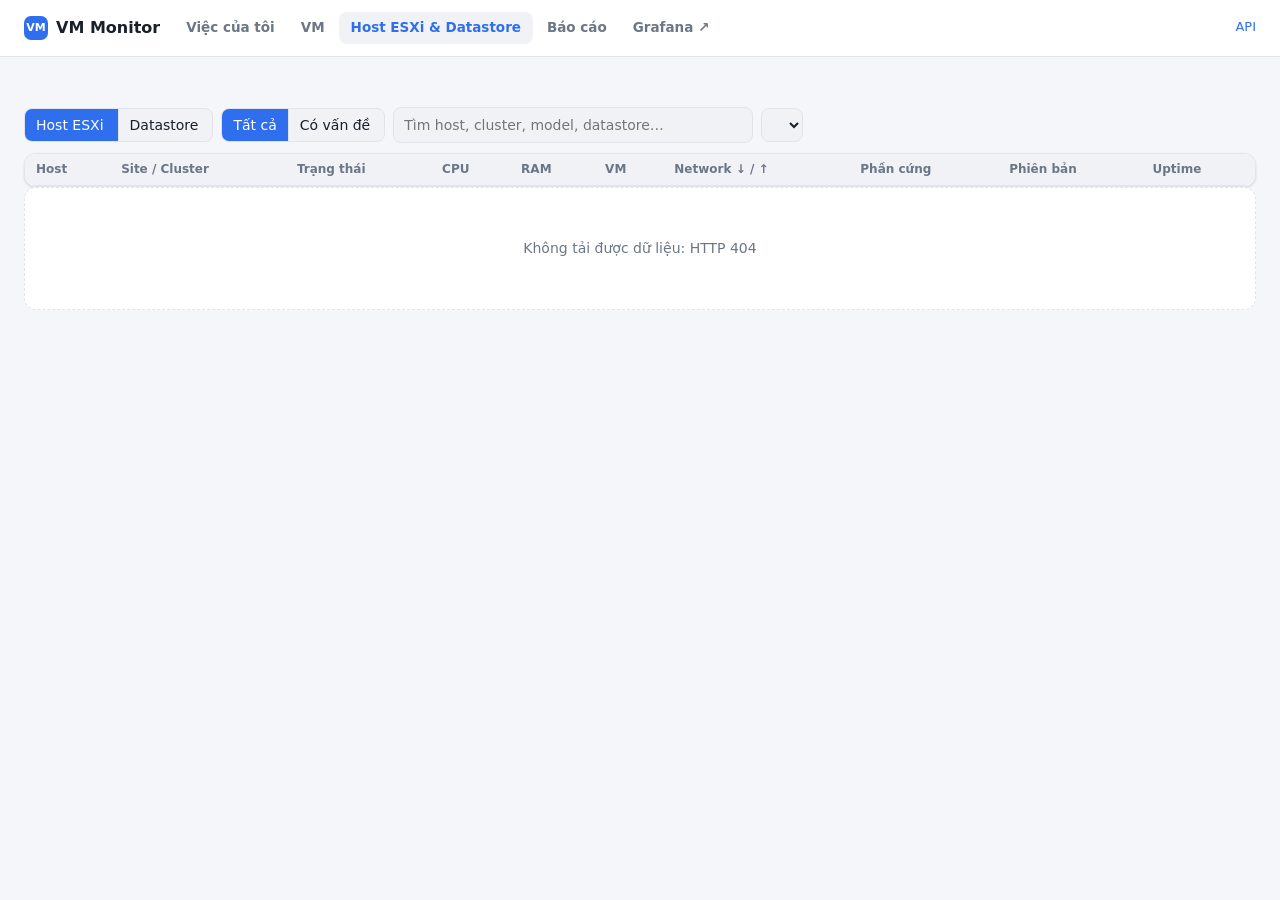
==== web-admin/src/main/resources/public/hosts.html @ b2235523 "VM Monitor: web-admin, web-khach, agent-docker - web-admin: web quản trị + nhân viên (Java 21 / Spri" ====
<!doctype html>
<html lang="vi">
<head>
<meta charset="utf-8">
<meta name="viewport" content="width=device-width, initial-scale=1">
<title>Host ESXi · VM Monitor</title>
<link rel="icon" href="data:image/svg+xml,<svg xmlns='http://www.w3.org/2000/svg' viewBox='0 0 32 32'><rect width='32' height='32' rx='8' fill='%232f6fed'/><path d='M7 20l5-6 4 4 5-8 4 5' stroke='white' stroke-width='2.5' fill='none' stroke-linecap='round' stroke-linejoin='round'/></svg>">
<link rel="stylesheet" href="app.css">
<style>
  .navtabs { display: flex; gap: 2px; }
  .navtabs a { padding: 6px 12px; border-radius: 8px; color: var(--muted); font-weight: 600; font-size: 13.5px; }
  .navtabs a.on { background: var(--panel-2); color: var(--accent); }
  .navtabs a:hover { text-decoration: none; color: var(--accent); }
  .st { font-size: 11px; font-weight: 700; padding: 2px 8px; border-radius: 99px; white-space: nowrap; }
  .st.ok { background: color-mix(in srgb, var(--ok) 16%, transparent); color: var(--ok); }
  .st.warn { background: color-mix(in srgb, var(--warn) 18%, transparent); color: var(--warn); }
  .st.err { background: color-mix(in srgb, var(--crit) 16%, transparent); color: var(--crit); }
  .st.off { background: var(--panel-2); color: var(--muted); }
  .health { width: 9px; height: 9px; border-radius: 50%; display: inline-block; margin-right: 7px; vertical-align: middle; }
  .health.green { background: var(--ok); } .health.yellow { background: var(--warn); } .health.red { background: var(--crit); } .health.gray { background: var(--off); }
  .htable { min-width: 1150px; }
  .htable td.sub { color: var(--muted); font-size: 12px; }
  .cell2 { display: grid; gap: 3px; min-width: 120px; }
  .cell2 small { color: var(--muted); font-size: 11.5px; }
</style>
</head>
<body>
<header class="top">
  <h1><span class="logo">VM</span><span class="t">VM Monitor</span></h1>
  <nav class="navtabs"><a href="home">Việc của tôi</a><a href="./">VM</a><a href="hosts" class="on">Host ESXi &amp; Datastore</a><a href="report">Báo cáo</a><a id="grafana-link" target="_blank" rel="noopener" title="Mở dashboard Grafana">Grafana ↗</a></nav>
  <div class="spacer"></div>
  <nav class="links"><a href="settings" id="settings-link" hidden>⚙ Cài đặt</a><a href="docs" target="_blank" rel="noopener">API</a></nav>
</header>
<main>
  <section class="sites" id="sites"></section>
  <section class="stats" id="stats"></section>

  <section class="toolbar">
    <div class="seg" id="kind"><button data-v="hosts" class="on">Host ESXi <b id="c-hosts"></b></button><button data-v="ds">Datastore <b id="c-ds"></b></button></div>
    <div class="seg" id="status"><button data-v="" class="on">Tất cả</button><button data-v="problem">Có vấn đề <b id="c-problem"></b></button></div>
    <input id="q" type="search" placeholder="Tìm host, cluster, model, datastore…" autocomplete="off">
    <select id="sort" aria-label="Sắp xếp"></select>
  </section>

  <section class="panel" id="hostwrap"><div class="tscroll"><table class="vmtable htable">
    <thead><tr><th>Host</th><th>Site / Cluster</th><th>Trạng thái</th><th>CPU</th><th>RAM</th><th>VM</th><th>Network ↓ / ↑</th><th>Phần cứng</th><th>Phiên bản</th><th>Uptime</th></tr></thead>
    <tbody id="hrows"></tbody></table></div></section>
  <section class="panel" id="dswrap" hidden><div class="tscroll"><table class="vmtable htable">
    <thead><tr><th>Datastore</th><th>Site</th><th>Loại</th><th>Đã dùng</th><th>Dung lượng</th><th>Còn trống</th><th>Đã cấp phát</th><th>Host</th><th>VM</th><th>Trạng thái</th></tr></thead>
    <tbody id="drows"></tbody></table></div></section>
  <div class="empty" id="empty" hidden></div>
</main>

<div class="overlay" id="overlay"></div>
<aside class="drawer" id="drawer" aria-hidden="true">
  <header class="top">
    <h1 id="d-title">—</h1><div id="d-status"></div>
    <div class="spacer"></div>
    <select id="range"><option value="3600" selected>1 giờ</option><option value="21600">6 giờ</option><option value="86400">24 giờ</option><option value="604800">7 ngày</option></select>
    <a class="btn" id="d-vms" href="#" style="padding:7px 10px;border:1px solid var(--border);border-radius:8px">Xem VM trên host</a>
    <button id="d-close">Đóng ✕</button>
  </header>
  <div class="body">
    <div class="info" id="d-info"></div>
    <div class="charts">
      <div class="chart"><h3>CPU <span class="now" id="n-cpu"></span></h3><canvas id="c-cpu"></canvas></div>
      <div class="chart"><h3>RAM <span class="now" id="n-mem"></span></h3><canvas id="c-mem"></canvas></div>
      <div class="chart"><h3>Network <span class="legend"><span><i style="background:var(--rx)"></i>In</span><span><i style="background:var(--tx)"></i>Out</span></span><span class="now" id="n-net"></span></h3><canvas id="c-net"></canvas></div>
      <div class="chart"><h3>Disk I/O <span class="legend"><span><i style="background:var(--rx)"></i>Read</span><span><i style="background:var(--disk)"></i>Write</span></span><span class="now" id="n-io"></span></h3><canvas id="c-io"></canvas></div>
    </div>
    <div class="panel"><table class="mounts"><thead><tr><th>Datastore gắn với host</th><th>Loại</th><th>Dung lượng</th><th>Còn trống</th><th style="width:30%">Đã dùng</th></tr></thead><tbody id="d-ds"></tbody></table></div>
  </div>
</aside>
<div class="tip" id="tip"></div>
<script src="hosts.js"></script>
<script src="imp.js"></script>
</body>
</html>
---- web-admin/src/main/resources/public/app.css ----
:root {
  --bg: #f4f6f9; --panel: #ffffff; --panel-2: #f0f2f6; --border: #e1e5eb;
  --text: #18202b; --muted: #6b7686; --accent: #2f6fed; --accent-text: #ffffff;
  --cpu: #2f6fed; --mem: #8a4fd8; --disk: #d97a14; --rx: #12a37f; --tx: #e0457b;
  --ok: #1f9d55; --warn: #c98a00; --crit: #d63c3c; --off: #9aa3af; --power: #6b7686;
  --shadow: 0 1px 2px rgba(16,24,40,.06), 0 1px 3px rgba(16,24,40,.08);
}
@media (prefers-color-scheme: dark) {
  :root:not([data-theme="light"]) {
    --bg: #0f141b; --panel: #171d26; --panel-2: #1e2531; --border: #2a3240;
    --text: #e6ebf2; --muted: #8b96a8; --accent: #5b8cff;
    --cpu: #5b8cff; --mem: #a97cf0; --disk: #f0a040; --rx: #3cc79d; --tx: #f06a98;
    --ok: #3cc77a; --warn: #f2c037; --crit: #f26464; --off: #5f6877; --power: #8b96a8;
    --shadow: none;
  }
}
:root[data-theme="dark"] {
  --bg: #0f141b; --panel: #171d26; --panel-2: #1e2531; --border: #2a3240;
  --text: #e6ebf2; --muted: #8b96a8; --accent: #5b8cff;
  --cpu: #5b8cff; --mem: #a97cf0; --disk: #f0a040; --rx: #3cc79d; --tx: #f06a98;
  --ok: #3cc77a; --warn: #f2c037; --crit: #f26464; --off: #5f6877; --power: #8b96a8;
  --shadow: none;
}
* { box-sizing: border-box; }
html { color-scheme: light dark; }
body { margin: 0; background: var(--bg); color: var(--text); font: 14px/1.45 system-ui, -apple-system, "Segoe UI", Roboto, sans-serif; }
a { color: var(--accent); text-decoration: none; }
a:hover { text-decoration: underline; }
[hidden] { display: none !important; }
code { background: var(--panel-2); padding: 1px 6px; border-radius: 6px; font-size: 12.5px; font-family: ui-monospace, Consolas, monospace; }

header.top { display: flex; align-items: center; gap: 14px; padding: 12px 24px; background: var(--panel); border-bottom: 1px solid var(--border); position: sticky; top: 0; z-index: 5; flex-wrap: wrap; }
header.top h1 { font-size: 16px; margin: 0; font-weight: 650; display: flex; align-items: center; gap: 8px; min-width: 0; overflow: hidden; text-overflow: ellipsis; white-space: nowrap; }
.logo { width: 24px; height: 24px; border-radius: 7px; background: var(--accent); display: grid; place-items: center; color: #fff; font-size: 11px; flex: none; }
.live { font-size: 12px; color: var(--muted); display: flex; align-items: center; gap: 6px; }
.live i { width: 8px; height: 8px; border-radius: 50%; background: var(--off); }
.live.on i { background: var(--ok); box-shadow: 0 0 0 3px color-mix(in srgb, var(--ok) 25%, transparent); }
.live.off i { background: var(--power); }
.spacer { flex: 1; }
.links { display: flex; gap: 14px; align-items: center; font-size: 13px; }
.user { color: var(--muted); display: flex; gap: 8px; align-items: center; }
.user b { color: var(--text); font-weight: 600; }
.role { font-size: 11px; padding: 1px 7px; border-radius: 99px; background: var(--panel-2); border: 1px solid var(--border); }

input, select, button { font: inherit; color: var(--text); background: var(--panel-2); border: 1px solid var(--border); border-radius: 8px; padding: 7px 10px; }
button { cursor: pointer; }
button:hover:not(:disabled) { border-color: var(--accent); }
button:disabled { opacity: .45; cursor: default; }
button.ghost { background: transparent; border-color: transparent; }
button.primary { background: var(--accent); border-color: var(--accent); color: var(--accent-text); }
input:focus-visible, select:focus-visible, button:focus-visible { outline: 2px solid var(--accent); outline-offset: 1px; }
.seg { display: inline-flex; border: 1px solid var(--border); border-radius: 8px; overflow: hidden; background: var(--panel-2); }
.seg button { border: 0; border-radius: 0; background: transparent; padding: 6px 11px; white-space: nowrap; }
.seg button + button { border-left: 1px solid var(--border); }
.seg button.on { background: var(--accent); color: var(--accent-text); }
.seg button b { font-weight: 600; opacity: .75; margin-left: 3px; font-variant-numeric: tabular-nums; }

main { padding: 18px 24px 40px; max-width: 1680px; margin: 0 auto; }
.panel { background: var(--panel); border: 1px solid var(--border); border-radius: 12px; box-shadow: var(--shadow); }
.panel-head { display: flex; align-items: center; gap: 10px; padding: 10px 14px; flex-wrap: wrap; }
.panel-head h2 { font-size: 14px; margin: 0; }
.panel-head button { padding: 4px 10px; font-size: 12px; }
.panel-head .seg button { padding: 4px 10px; font-size: 12px; }

/* sites */
.sites { display: flex; gap: 10px; overflow-x: auto; padding-bottom: 4px; margin-bottom: 14px; scrollbar-width: thin; }
.site { flex: 0 0 auto; min-width: 190px; background: var(--panel); border: 1px solid var(--border); border-radius: 12px; padding: 10px 13px; cursor: pointer; text-align: left; box-shadow: var(--shadow); display: grid; gap: 4px; }
.site:hover { border-color: var(--accent); }
.site.on { border-color: var(--accent); box-shadow: 0 0 0 2px color-mix(in srgb, var(--accent) 30%, transparent); }
.site .sn { display: flex; align-items: center; gap: 7px; font-weight: 650; font-size: 14px; }
.site .sn .crit { margin-left: auto; }
.site .sm { font-size: 12px; color: var(--muted); display: flex; gap: 10px; font-variant-numeric: tabular-nums; flex-wrap: wrap; }
.site .sm b { color: var(--text); font-weight: 600; }
.site .bars { display: grid; grid-template-columns: 1fr 1fr; gap: 6px; margin-top: 2px; }
.site .bars div { font-size: 11px; color: var(--muted); }
.mini { height: 4px; background: var(--panel-2); border-radius: 99px; overflow: hidden; margin-top: 2px; }
.mini > i { display: block; height: 100%; border-radius: 99px; }
.pill { font-size: 11px; font-weight: 700; padding: 1px 7px; border-radius: 99px; }
.pill.crit { background: color-mix(in srgb, var(--crit) 16%, transparent); color: var(--crit); }
.pill.warn { background: color-mix(in srgb, var(--warn) 18%, transparent); color: var(--warn); }
.pill.ok { background: color-mix(in srgb, var(--ok) 16%, transparent); color: var(--ok); }

.stats { display: grid; grid-template-columns: repeat(auto-fit, minmax(160px, 1fr)); gap: 12px; margin-bottom: 14px; }
.stat { background: var(--panel); border: 1px solid var(--border); border-radius: 12px; padding: 11px 14px; box-shadow: var(--shadow); }
.stat .k { color: var(--muted); font-size: 11.5px; text-transform: uppercase; letter-spacing: .04em; }
.stat .v { font-size: 22px; font-weight: 650; margin-top: 2px; font-variant-numeric: tabular-nums; white-space: nowrap; }
.stat .v small { font-size: 12.5px; color: var(--muted); font-weight: 500; }
.danger { color: var(--crit); }

/* alerts */
.alerts { margin-bottom: 14px; }
.count { background: var(--crit); color: #fff; border-radius: 99px; font-size: 12px; padding: 1px 8px; font-weight: 600; }
.count.zero { background: var(--ok); }
.count.warnonly { background: var(--warn); color: #222; }
.chips { display: inline-flex; gap: 6px; flex-wrap: wrap; }
.chip { font-size: 11px; padding: 2px 8px; border-radius: 99px; background: var(--panel-2); color: var(--muted); border: 1px solid var(--border); }
.chip.on { color: var(--ok); border-color: color-mix(in srgb, var(--ok) 40%, transparent); }
.alert-list { list-style: none; margin: 0; padding: 0; border-top: 1px solid var(--border); max-height: 240px; overflow-y: auto; }
.alerts.collapsed .alert-list, .alerts.collapsed .alert-empty { display: none; }
.alert-list li { display: grid; grid-template-columns: 74px 1fr auto; gap: 10px; align-items: center; padding: 6px 14px; border-bottom: 1px solid var(--border); font-size: 13px; }
.alert-list li:last-child { border-bottom: 0; }
.alert-list li.click { cursor: pointer; }
.alert-list li.click:hover { background: var(--panel-2); }
.alert-list time { color: var(--muted); font-size: 12px; white-space: nowrap; font-variant-numeric: tabular-nums; }
.alert-more { padding: 6px 14px; color: var(--muted); font-size: 12px; border-top: 1px solid var(--border); }
.sev { font-size: 10.5px; font-weight: 700; text-transform: uppercase; letter-spacing: .03em; padding: 2px 6px; border-radius: 6px; text-align: center; white-space: nowrap; }
.sev.critical { background: color-mix(in srgb, var(--crit) 16%, transparent); color: var(--crit); }
.sev.warning { background: color-mix(in srgb, var(--warn) 18%, transparent); color: var(--warn); }
.sev.info { background: color-mix(in srgb, var(--accent) 16%, transparent); color: var(--accent); }
.sev.resolved { background: color-mix(in srgb, var(--ok) 16%, transparent); color: var(--ok); }
.alert-empty { padding: 10px 14px; color: var(--muted); font-size: 13px; border-top: 1px solid var(--border); }

/* toolbar */
.toolbar { display: flex; gap: 8px; flex-wrap: wrap; align-items: center; margin-bottom: 10px; }
.toolbar input { flex: 1; min-width: 200px; max-width: 360px; }

/* table */
.tscroll { overflow-x: auto; border-radius: 12px; }
table { width: 100%; border-collapse: collapse; }
th, td { text-align: left; padding: 7px 11px; border-bottom: 1px solid var(--border); font-size: 13px; }
th { color: var(--muted); font-weight: 600; font-size: 12px; background: var(--panel-2); white-space: nowrap; position: sticky; top: 0; }
tbody tr:last-child td { border-bottom: 0; }
.vmtable { min-width: 1100px; }
.vmtable th[data-sort] { cursor: pointer; user-select: none; }
.vmtable th[data-sort]:hover, .vmtable th.sorted { color: var(--accent); }
.vmtable tbody tr { cursor: pointer; }
.vmtable tbody tr:hover { background: var(--panel-2); }
.vmtable tr.offline td, .vmtable tr.off td { color: var(--muted); }
.vmtable tr.crit td:first-child { box-shadow: inset 3px 0 var(--crit); }
.vmtable tr.warn td:first-child { box-shadow: inset 3px 0 var(--warn); }
.vmtable td { white-space: nowrap; font-variant-numeric: tabular-nums; }
.vmtable td.nm { max-width: 320px; overflow: hidden; text-overflow: ellipsis; }
.vmtable td.os, .vmtable td.ch { max-width: 200px; overflow: hidden; text-overflow: ellipsis; color: var(--muted); }
.cell-bar { display: grid; grid-template-columns: 56px 44px; align-items: center; gap: 7px; }
.cell-bar em { font-style: normal; text-align: right; }
.bar { height: 6px; background: var(--panel-2); border-radius: 99px; overflow: hidden; }
.bar > div { height: 100%; border-radius: 99px; transition: width .4s; }
.dot { width: 8px; height: 8px; border-radius: 50%; background: var(--ok); display: inline-block; flex: none; vertical-align: middle; margin-right: 7px; }
.offline .dot, .dot.offline { background: var(--crit); }
.off .dot, .dot.off { background: transparent; border: 1.5px solid var(--power); }
.tag-off { font-size: 11px; color: var(--power); border: 1px solid var(--border); border-radius: 6px; padding: 0 5px; margin-left: 6px; }
.tag-lost { font-size: 11px; color: var(--crit); margin-left: 6px; }

/* cards */
.grid { display: grid; grid-template-columns: repeat(auto-fill, minmax(300px, 1fr)); gap: 12px; }
.card { background: var(--panel); border: 1px solid var(--border); border-radius: 12px; padding: 12px 14px; box-shadow: var(--shadow); cursor: pointer; position: relative; }
.card:hover { border-color: var(--accent); }
.card.off, .card.offline { opacity: .65; }
.card.crit { border-left: 3px solid var(--crit); }
.card.warn { border-left: 3px solid var(--warn); }
.card-head { display: flex; align-items: center; gap: 6px; }
.card-head b { font-size: 14px; overflow: hidden; text-overflow: ellipsis; white-space: nowrap; }
.card-head .tag { margin-left: auto; font-size: 11px; color: var(--muted); background: var(--panel-2); padding: 2px 7px; border-radius: 99px; white-space: nowrap; }
.sub { color: var(--muted); font-size: 12px; margin: 2px 0 8px; white-space: nowrap; overflow: hidden; text-overflow: ellipsis; }
.meter { display: grid; grid-template-columns: 40px 1fr 50px; align-items: center; gap: 9px; margin: 5px 0; }
.meter span { font-size: 12px; color: var(--muted); font-weight: 600; }
.meter em { font-style: normal; text-align: right; font-variant-numeric: tabular-nums; font-weight: 600; font-size: 13px; }
.net { display: grid; grid-template-columns: 1fr 1fr; gap: 8px; margin-top: 8px; padding-top: 8px; border-top: 1px dashed var(--border); font-size: 12px; color: var(--muted); }
.net b { display: block; color: var(--text); font-size: 13px; font-variant-numeric: tabular-nums; }
.spark { width: 100%; height: 32px; display: block; margin-top: 8px; }
.badge { position: absolute; top: -7px; right: 12px; background: var(--crit); color: #fff; font-size: 11px; font-weight: 700; padding: 1px 7px; border-radius: 99px; }
.badge.warning { background: var(--warn); color: #222; }

.empty { text-align: center; color: var(--muted); padding: 50px 20px; border: 1px dashed var(--border); border-radius: 12px; background: var(--panel); }
.pager { display: flex; justify-content: center; align-items: center; gap: 6px; margin-top: 14px; flex-wrap: wrap; color: var(--muted); font-size: 13px; }
.pager button { padding: 5px 11px; min-width: 36px; }
.pager button.cur { background: var(--accent); color: var(--accent-text); border-color: var(--accent); }
.pager select { padding: 4px 6px; }

/* drawer */
.overlay { position: fixed; inset: 0; background: rgba(0,0,0,.35); display: none; z-index: 10; }
.overlay.open { display: block; }
.drawer { position: fixed; top: 0; right: 0; bottom: 0; width: min(960px, 100%); background: var(--bg); border-left: 1px solid var(--border); z-index: 11; transform: translateX(100%); transition: transform .2s; overflow-y: auto; visibility: hidden; }
.drawer.open { transform: none; visibility: visible; }
.drawer .body { padding: 16px 24px 40px; display: grid; gap: 14px; }
.info { display: grid; grid-template-columns: repeat(auto-fit, minmax(170px, 1fr)); gap: 10px; }
.info div { background: var(--panel); border: 1px solid var(--border); border-radius: 10px; padding: 8px 12px; font-size: 13px; overflow-wrap: anywhere; }
.info small { display: block; color: var(--muted); font-size: 11px; text-transform: uppercase; letter-spacing: .04em; }
.d-alerts:empty { display: none; }
.charts { display: grid; grid-template-columns: repeat(auto-fit, minmax(380px, 1fr)); gap: 14px; }
.chart { background: var(--panel); border: 1px solid var(--border); border-radius: 12px; padding: 12px 14px; }
.chart h3 { margin: 0 0 6px; font-size: 13px; display: flex; align-items: baseline; gap: 10px; flex-wrap: wrap; }
.chart h3 .now { margin-left: auto; font-weight: 600; font-variant-numeric: tabular-nums; }
.legend { display: flex; gap: 12px; font-size: 12px; color: var(--muted); font-weight: 500; }
.legend i { display: inline-block; width: 10px; height: 3px; border-radius: 2px; margin-right: 4px; vertical-align: middle; }
.chart canvas { width: 100%; height: 170px; display: block; }
.mounts td.num { font-variant-numeric: tabular-nums; }
.hint { color: var(--muted); font-size: 12px; margin: 0; overflow-wrap: anywhere; }
.tip { position: fixed; pointer-events: none; background: var(--panel); border: 1px solid var(--border); border-radius: 8px; padding: 6px 9px; font-size: 12px; box-shadow: 0 4px 14px rgba(0,0,0,.15); z-index: 20; display: none; white-space: nowrap; }
.toast { position: fixed; bottom: 18px; left: 50%; transform: translateX(-50%); background: var(--panel); border: 1px solid var(--border); border-radius: 10px; padding: 10px 14px; box-shadow: 0 6px 20px rgba(0,0,0,.18); z-index: 30; font-size: 13px; display: none; max-width: calc(100% - 32px); }

@media (max-width: 720px) {
  header.top, main, .drawer .body { padding-left: 16px; padding-right: 16px; }
  header.top .t { display: none; }
  .toolbar input { max-width: none; min-width: 100%; order: -1; }
  .toolbar .seg { overflow-x: auto; max-width: 100%; }
  .charts { grid-template-columns: 1fr; }
  .grid { grid-template-columns: 1fr; }
  .alert-list li { grid-template-columns: 64px 1fr; }
  .alert-list time { grid-column: 2; }
  .stat .v { font-size: 19px; }
}

/* thẻ site: dòng phụ (host / datastore / khách / network) */
.site { min-width: 235px; }
.site .sm2 { font-size: 11.5px; gap: 8px; }
.site .bars { grid-template-columns: repeat(3, minmax(0, 1fr)); gap: 10px; }
.site .bars > div { white-space: nowrap; }
.warn-t { color: var(--warn, #c98a00); }
/* 10 thẻ chỉ số = 2 hàng x 5 cột, không để hở */
.stats { grid-template-columns: repeat(5, minmax(0, 1fr)); }
.stat { min-width: 0; }
.stat .v { display: flex; flex-wrap: wrap; align-items: baseline; column-gap: 5px; white-space: normal; }
.stat .v small { white-space: normal; line-height: 1.35; }
a.stat { color: inherit; text-decoration: none; display: block; }
a.stat:hover { border-color: var(--accent); text-decoration: none; }
@media (max-width: 1100px) { .stats { grid-template-columns: repeat(auto-fill, minmax(190px, 1fr)); } }

/* chọn nhiều VM để gán khách */
.bulk { position: sticky; top: 58px; z-index: 5; display: flex; flex-wrap: wrap; align-items: center; gap: 8px; background: var(--panel); border: 1px solid var(--accent);
  border-radius: 12px; padding: 8px 12px; margin-bottom: 10px; box-shadow: var(--shadow); }
.bulk #bulk-cust { min-width: 220px; }
.vmtable .pickc { width: 34px; text-align: center; padding-left: 10px; padding-right: 0; cursor: default; }
.vmtable .pickc input { cursor: pointer; width: 15px; height: 15px; }
.vmtable tr.picked td { background: color-mix(in srgb, var(--accent) 9%, transparent); }
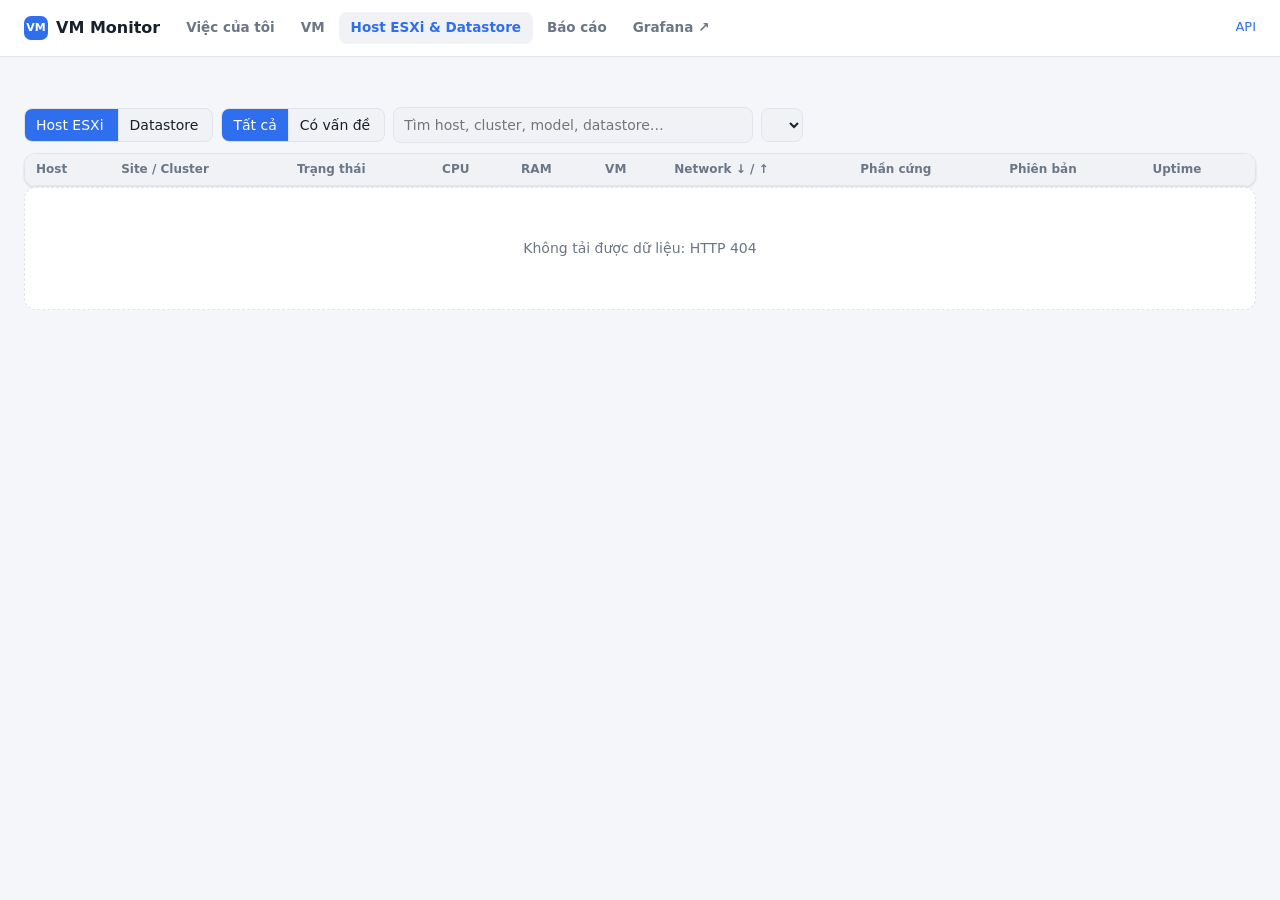
==== commit 37965721: "Biểu đồ: kéo chuột để phóng to, nhấp đúp thu nhỏ, chọn khoảng tuỳ chỉnh; update.sh cập nhật khi đang" ====
--- a/web-admin/src/main/resources/public/hosts.html
+++ b/web-admin/src/main/resources/public/hosts.html
@@ -72,6 +72,7 @@
   </div>
 </aside>
 <div class="tip" id="tip"></div>
+<script src="timewin.js"></script>
 <script src="hosts.js"></script>
 <script src="imp.js"></script>
 </body>
